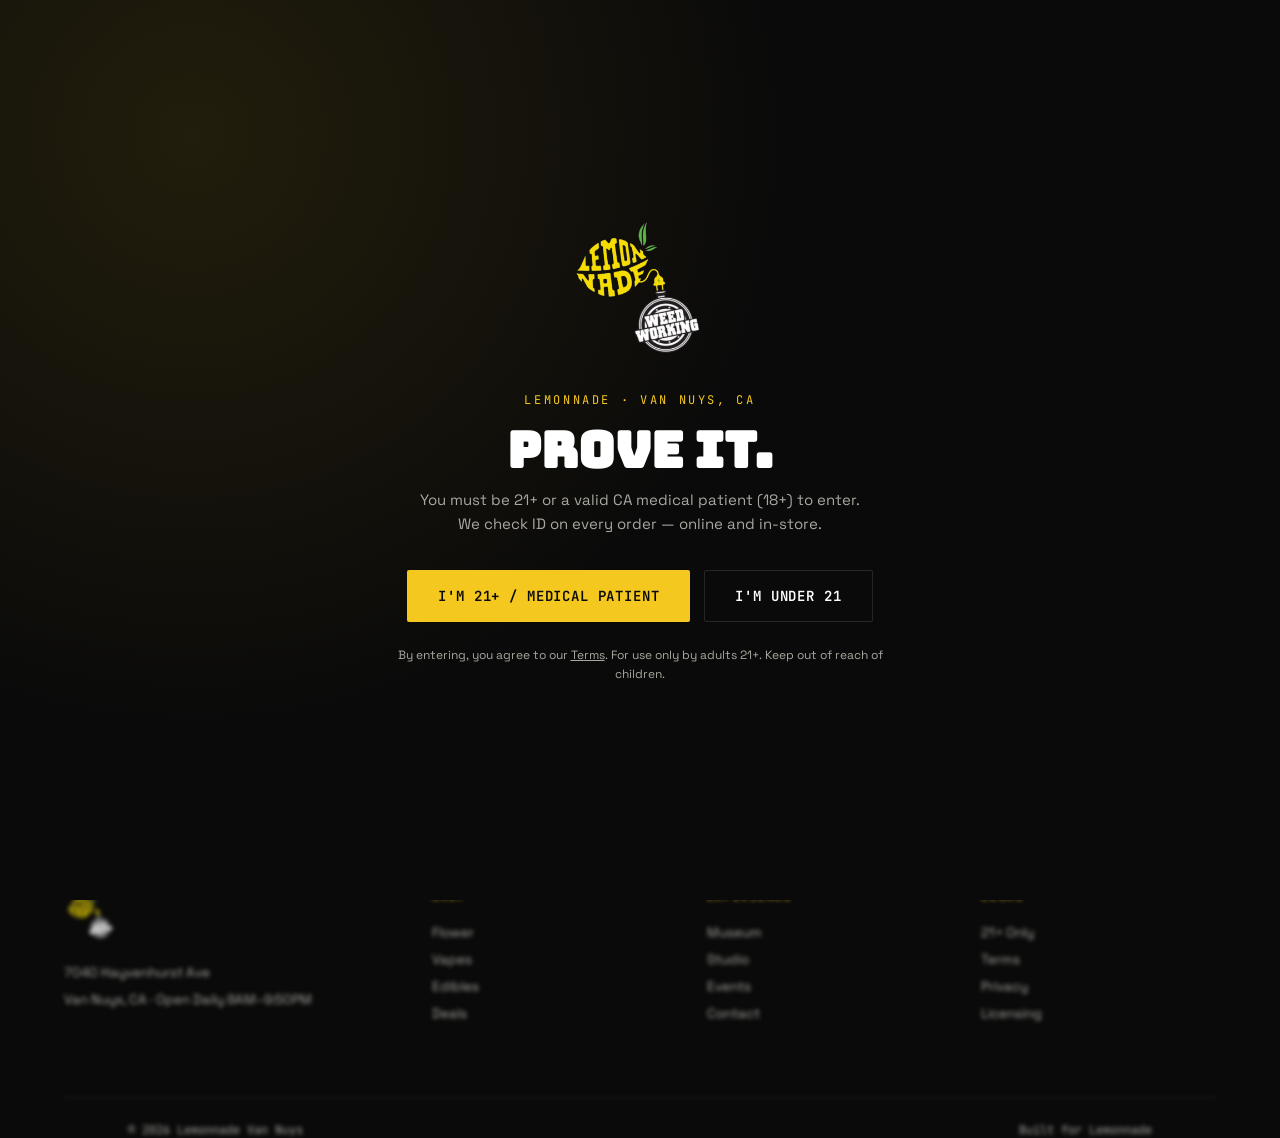
==== about.html @ 54032cbb "Phase 2: point to Pro Supabase project" ====
<!DOCTYPE html>
<html lang="en">
<head>
<meta charset="UTF-8">
<meta name="viewport" content="width=device-width, initial-scale=1.0">
<title>About & Contact — Lemonnade Van Nuys</title>
<meta name="description" content="Visit Lemonnade Van Nuys — 7040 Hayvenhurst Ave, Van Nuys, CA. Open daily 8AM–9:50PM.">
<link rel="stylesheet" href="assets/style.css">
<style>
  .about-body{ padding:20px clamp(20px,5vw,64px) 80px; max-width:700px; }
  .about-body p{ color:var(--bone-dim); line-height:1.8; margin-bottom:20px; }
  .contact-grid{ display:grid; grid-template-columns:1fr 1fr; gap:24px; margin-top:40px; }
  .contact-card{ background:var(--surface); border:1px solid var(--line); border-radius:6px; padding:26px; }
  .contact-card .label{ font-family:'JetBrains Mono',monospace; font-size:10.5px; color:var(--bone-dim); letter-spacing:0.14em; text-transform:uppercase; margin-bottom:8px; }
  .contact-card .value{ font-size:16px; font-weight:600; }
  @media (max-width:600px){ .contact-grid{ grid-template-columns:1fr; } }
</style>
</head>
<body>
  <div id="site">

    <section class="page-hero">
      <div class="hero-eyebrow">Come Say Hi</div>
      <h1 class="display">About &amp; Contact</h1>
      <p>Van Nuys' dispensary, hip-hop museum, and recording studio — all in one spot.</p>
    </section>

    <div class="about-body">
      <p>Lemonnade Van Nuys isn't just a dispensary — it's a full experience. Along with a curated, top-shelf menu that rotates weekly, we house a hip-hop museum with rare memorabilia and vinyl, plus a fully working recording studio where local artists come to write and record.</p>
      <p>We serve both recreational and medical customers, 21+ with valid ID — no medical card required.</p>

      <div class="contact-grid">
        <div class="contact-card"><div class="label">Address</div><div class="value">7040 Hayvenhurst Ave<br>Van Nuys, CA</div></div>
        <div class="contact-card"><div class="label">Hours</div><div class="value">Open Daily<br>8AM – 9:50PM</div></div>
      </div>
    </div>

  </div>

<script src="assets/components.js"></script>
<script>
  mountLemonnadeSite({ activeHref: 'about.html', logoSrc: 'assets/logo.png' });
</script>
</body>
</html>
---- assets/style.css ----
@import url('https://fonts.googleapis.com/css2?family=Bungee&family=Space+Grotesk:wght@400;500;600;700&family=JetBrains+Mono:wght@400;600&display=swap');

  :root{
    --ink:#0A0A0A;
    --surface:#161616;
    --surface-2:#1F1F1F;
    --yellow:#F4C81E;
    --yellow-deep:#D9A800;
    --white:#FFFFFF;
    --leaf:#4C9A4A;
    --bone:#F2F0E8;
    --bone-dim:#A8A8A0;
    --line: rgba(242,240,232,0.12);
    --radius: 2px;
  }
  *{box-sizing:border-box; margin:0; padding:0;}
  html{scroll-behavior:auto;}
  body{ background:var(--ink); color:var(--bone); font-family:'Space Grotesk', sans-serif; overflow-x:hidden; }
  .display{font-family:'Bungee', sans-serif; text-transform:uppercase; line-height:0.98; letter-spacing:0;}
  .mono{font-family:'JetBrains Mono', monospace;}
  a{color:inherit; text-decoration:none;}
  img{max-width:100%; display:block;}
  ::selection{background:var(--yellow); color:var(--ink);}

  /* ---------- AGE GATE ---------- */
  #ageGate{
    position:fixed; inset:0; z-index:999;
    background:
      radial-gradient(circle at 15% 15%, rgba(244,200,30,0.10), transparent 45%),
      var(--ink);
    display:flex; align-items:center; justify-content:center; padding:24px;
  }
  #ageGate.hidden{display:none;}
  .gate-card{ max-width:520px; width:100%; text-align:center; }
  .gate-logo{ width:150px; margin:0 auto 26px; }
  .gate-eyebrow{ font-family:'JetBrains Mono', monospace; font-size:12px; letter-spacing:0.22em; color:var(--yellow); margin-bottom:18px; text-transform:uppercase; }
  .gate-title{ font-size:clamp(2rem, 6.4vw, 3.1rem); color:var(--white); margin-bottom:14px; }
  .gate-sub{ color:var(--bone-dim); font-size:15px; margin-bottom:34px; line-height:1.6; }
  .gate-buttons{ display:flex; gap:14px; justify-content:center; flex-wrap:wrap; }
  .btn{ font-family:'JetBrains Mono', monospace; font-weight:600; font-size:14px; letter-spacing:0.06em; padding:16px 30px; border-radius:var(--radius); border:1px solid transparent; cursor:pointer; text-transform:uppercase; }
  .btn-yellow{ background:var(--yellow); color:var(--ink); }
  .btn-yellow:hover{ box-shadow:0 0 0 3px rgba(244,200,30,0.25); }
  .btn-outline{ background:transparent; color:var(--white); border-color:var(--line); }
  .btn-outline:hover{ border-color:var(--bone-dim); }
  .gate-fine{ margin-top:24px; font-size:12px; color:var(--bone-dim); line-height:1.6; }
  .gate-fine a{ text-decoration:underline; }
  .gate-deny{ display:none; margin-top:20px; padding:14px 18px; border:1px solid #B23A3A; color:#FFB199; font-size:13px; text-align:left; border-radius:var(--radius); }
  .gate-deny.show{ display:block; }

  #site{ filter:blur(2px); }
  #site.revealed{ filter:none; }

  /* ---------- MARQUEE ---------- */
  .marquee{ background:var(--yellow); color:var(--ink); overflow:hidden; white-space:nowrap; border-bottom:1px solid var(--ink); }
  .marquee-track{ display:inline-block; padding:9px 0; font-family:'JetBrains Mono', monospace; font-weight:600; font-size:12.5px; letter-spacing:0.05em; animation: scroll 28s linear infinite; }
  .marquee-track span{ margin:0 28px; }
  @keyframes scroll{ 0%{ transform:translateX(0); } 100%{ transform:translateX(-50%); } }

  /* ---------- HEADER ---------- */
  header{ display:flex; align-items:center; justify-content:space-between; padding:16px clamp(20px,5vw,64px); border-bottom:1px solid var(--line); position:sticky; top:0; background:rgba(10,10,10,0.92); backdrop-filter:blur(6px); z-index:10; }
  .logo{ display:flex; align-items:center; gap:10px; }
  .logo img{ height:46px; width:auto; }
  nav{ display:flex; gap:28px; align-items:center; }
  nav a{ font-size:13px; color:var(--bone-dim); text-transform:uppercase; letter-spacing:0.06em; }
  nav a:hover{ color:var(--yellow); }
  .nav-cta{ background:var(--yellow); color:var(--ink); padding:10px 20px; font-family:'JetBrains Mono', monospace; font-weight:600; font-size:12.5px; letter-spacing:0.05em; text-transform:uppercase; border-radius:var(--radius); }

  /* ---------- MOBILE NAV ---------- */
  .burger{
    display:none; flex-direction:column; gap:5px; background:none; border:none; cursor:pointer;
    padding:10px; margin:-10px;
  }
  .burger span{ width:24px; height:2px; background:var(--white); display:block; transition:transform 0.2s, opacity 0.2s; }
  .burger.open span:nth-child(1){ transform:translateY(7px) rotate(45deg); }
  .burger.open span:nth-child(2){ opacity:0; }
  .burger.open span:nth-child(3){ transform:translateY(-7px) rotate(-45deg); }

  .mobile-nav{
    display:none; position:fixed; top:0; right:0; bottom:0; width:min(78vw, 320px);
    background:var(--surface); border-left:1px solid var(--line); z-index:200;
    padding:90px 28px 28px; flex-direction:column; gap:2px;
    transform:translateX(100%); transition:transform 0.25s ease;
  }
  .mobile-nav.open{ display:flex; transform:translateX(0); }
  .mobile-nav a{
    display:block; padding:16px 4px; border-bottom:1px solid var(--line);
    font-family:'JetBrains Mono', monospace; font-size:14px; letter-spacing:0.05em;
    text-transform:uppercase; color:var(--bone);
  }
  .mobile-nav a.nav-cta{ margin-top:20px; text-align:center; border:none; }
  .mobile-nav-backdrop{
    display:none; position:fixed; inset:0; background:rgba(0,0,0,0.6); z-index:150;
  }
  .mobile-nav-backdrop.open{ display:block; }

  /* ---------- HERO ---------- */
  .hero{ position:relative; padding:90px clamp(20px,5vw,64px) 70px; display:grid; grid-template-columns:1.15fr 0.85fr; gap:40px; align-items:center; border-bottom:1px solid var(--line); }
  .hero-eyebrow{ font-family:'JetBrains Mono', monospace; font-size:12px; color:var(--yellow); letter-spacing:0.2em; margin-bottom:22px; display:flex; align-items:center; gap:10px; }
  .hero-eyebrow::before{ content:''; width:8px; height:8px; background:var(--yellow); border-radius:50%; display:inline-block; }
  .hero h1{ font-size:clamp(2.6rem, 5.6vw, 4.6rem); color:var(--white); }
  .hero h1 em{ font-style:normal; color:var(--yellow); }
  .hero p{ margin-top:24px; max-width:480px; color:var(--bone-dim); font-size:16px; line-height:1.7; }
  .hero-actions{ margin-top:36px; display:flex; gap:14px; flex-wrap:wrap; }
  .hero-visual{ position:relative; aspect-ratio:1/1; display:flex; align-items:center; justify-content:center; }
  .hero-visual img{ width:88%; filter:drop-shadow(0 20px 50px rgba(244,200,30,0.15)); }

  /* ---------- TRUST STRIP ---------- */
  .trust{ display:flex; flex-wrap:wrap; gap:14px; padding:32px clamp(20px,5vw,64px); border-bottom:1px solid var(--line); }
  .trust-tab{ display:flex; align-items:center; gap:14px; background:var(--surface); border:1px solid var(--line); border-radius:8px; padding:14px 20px; flex:1 1 220px; }
  .trust-tab .icon{ width:32px; height:32px; flex-shrink:0; color:var(--yellow); }
  .trust-tab .icon svg{ width:100%; height:100%; }
  .trust .label{ font-family:'JetBrains Mono', monospace; font-size:10px; color:var(--bone-dim); letter-spacing:0.12em; text-transform:uppercase; margin-bottom:4px; }
  .trust .value{ font-size:14px; font-weight:600; line-height:1.3; }

  /* ---------- SECTION SHELL ---------- */
  section.block{ padding:80px clamp(20px,5vw,64px); border-bottom:1px solid var(--line); }
  .block-head{ display:flex; justify-content:space-between; align-items:flex-end; margin-bottom:42px; gap:20px; flex-wrap:wrap; }
  .block-eyebrow{ font-family:'JetBrains Mono', monospace; font-size:11.5px; color:var(--yellow); letter-spacing:0.16em; margin-bottom:12px; text-transform:uppercase; }
  .block-title{ font-size:clamp(1.8rem,3.6vw,2.8rem); }
  .block-link{ font-family:'JetBrains Mono', monospace; font-size:12.5px; color:var(--bone-dim); border-bottom:1px solid var(--bone-dim); padding-bottom:2px; }
  .block-link:hover{ color:var(--yellow); border-color:var(--yellow); }

  /* ---------- STAMP BADGE (signature element, echoes real logo) ---------- */
  .stamp{
    width:74px; height:74px; border-radius:50%;
    border:2px solid var(--white); position:relative;
    display:flex; align-items:center; justify-content:center;
    flex-shrink:0;
  }
  .stamp::before{ content:''; position:absolute; inset:6px; border:1px solid var(--white); border-radius:50%; opacity:0.5; }
  .stamp span{ font-family:'Bungee',sans-serif; font-size:9px; color:var(--white); text-align:center; line-height:1.3; }

  /* ---------- DEALS ---------- */
  .deal-card{ display:grid; grid-template-columns:280px 1fr; gap:0; background:var(--surface); border:1px solid var(--line); border-radius:6px; overflow:hidden; }
  .deal-img{ background: repeating-linear-gradient(135deg, var(--yellow) 0 2px, transparent 2px 22px), var(--surface-2); display:flex; align-items:center; justify-content:center; padding:30px; }
  .deal-badge{ background:var(--white); color:var(--ink); font-family:'JetBrains Mono',monospace; font-weight:700; font-size:13px; padding:14px 18px; border-radius:var(--radius); transform:rotate(-4deg); box-shadow:0 8px 24px rgba(0,0,0,0.4); text-align:center; }
  .deal-body{ padding:36px; display:flex; flex-direction:column; justify-content:center; }
  .deal-body h3{ font-family:'Bungee',sans-serif; font-size:1.5rem; text-transform:uppercase; margin-bottom:12px; }
  .deal-body p{ color:var(--bone-dim); line-height:1.7; margin-bottom:22px; max-width:520px; }

  /* ---------- STUDIO / MUSEUM ---------- */
  .studio-block{ background:var(--surface); position:relative; }
  .studio-grid{ display:grid; grid-template-columns:1fr 1fr; gap:0; border:1px solid var(--line); border-radius:6px; overflow:hidden; }
  .studio-panel{ padding:48px 40px; border-right:1px solid var(--line); }
  .studio-panel:last-child{ border-right:none; }
  .studio-panel .stamp{ margin-bottom:24px; border-color:var(--yellow); }
  .studio-panel .stamp span{ color:var(--yellow); }
  .studio-panel h3{ font-family:'Bungee',sans-serif; font-size:1.5rem; text-transform:uppercase; margin-bottom:14px; }
  .studio-panel p{ color:var(--bone-dim); line-height:1.75; font-size:14.5px; margin-bottom:20px; }
  .studio-panel .tags{ display:flex; gap:8px; flex-wrap:wrap; }
  .studio-panel .tags span{ font-family:'JetBrains Mono',monospace; font-size:11px; border:1px solid var(--line); padding:6px 10px; border-radius:20px; color:var(--bone-dim); }

  /* ---------- CATEGORY GRID ---------- */
  .cat-grid{ display:grid; grid-template-columns:repeat(auto-fill, minmax(150px,1fr)); gap:1px; background:var(--line); border:1px solid var(--line); border-radius:6px; overflow:hidden; }
  .cat-tile{ background:var(--surface); padding:26px 18px; display:flex; flex-direction:column; gap:14px; min-height:130px; justify-content:space-between; transition:background 0.15s; }
  .cat-tile:hover{ background:var(--surface-2); }
  .cat-tile .num{ font-family:'JetBrains Mono',monospace; font-size:11px; color:var(--bone-dim); }
  .cat-tile .name{ font-family:'Bungee',sans-serif; font-size:13px; text-transform:uppercase; }

  /* ---------- STRAINS ---------- */
  .strain-grid{ display:grid; grid-template-columns:repeat(3,1fr); gap:1px; background:var(--line); border:1px solid var(--line); border-radius:6px; overflow:hidden; }
  .strain-tile{ background:var(--surface); padding:44px 30px; }
  .strain-tile .pct{ font-family:'JetBrains Mono',monospace; color:var(--yellow); font-size:12px; letter-spacing:0.1em; margin-bottom:18px; display:block; }
  .strain-tile h4{ font-family:'Bungee',sans-serif; font-size:1.5rem; text-transform:uppercase; margin-bottom:10px; }
  .strain-tile p{ color:var(--bone-dim); font-size:13.5px; line-height:1.6; }

  /* ---------- EVENTS ---------- */
  .blast-banner{
    background: linear-gradient(120deg, var(--yellow) 0%, var(--yellow-deep) 100%);
    color:var(--ink); border-radius:6px; padding:40px; margin-bottom:32px;
    display:grid; grid-template-columns:auto 1fr auto; align-items:center; gap:28px;
  }
  .blast-tag{
    font-family:'JetBrains Mono',monospace; font-weight:700; font-size:11px; letter-spacing:0.14em;
    background:var(--ink); color:var(--yellow); padding:8px 14px; border-radius:20px; white-space:nowrap;
  }
  .blast-banner h3{ font-family:'Bungee',sans-serif; font-size:1.7rem; text-transform:uppercase; line-height:1.1; }
  .blast-banner p{ font-size:13.5px; margin-top:6px; opacity:0.85; }
  .blast-banner .btn{ background:var(--ink); color:var(--yellow); white-space:nowrap; }

  .cal-wrap{ display:grid; grid-template-columns:1fr 340px; gap:1px; background:var(--line); border:1px solid var(--line); border-radius:6px; overflow:hidden; }
  .cal-grid{ background:var(--surface); padding:28px; }
  .cal-month{ display:flex; justify-content:space-between; align-items:center; margin-bottom:18px; }
  .cal-month span{ font-family:'Bungee',sans-serif; font-size:15px; text-transform:uppercase; }
  .cal-nav{ display:flex; gap:8px; }
  .cal-nav button{ background:none; border:1px solid var(--line); color:var(--bone-dim); width:28px; height:28px; border-radius:var(--radius); cursor:pointer; font-family:'JetBrains Mono',monospace; }
  .cal-days{ display:grid; grid-template-columns:repeat(7,1fr); gap:6px; margin-bottom:8px; }
  .cal-days span{ font-family:'JetBrains Mono',monospace; font-size:10px; color:var(--bone-dim); text-align:center; letter-spacing:0.06em; }
  .cal-dates{ display:grid; grid-template-columns:repeat(7,1fr); gap:6px; }
  .cal-date{ aspect-ratio:1; display:flex; align-items:center; justify-content:center; font-family:'JetBrains Mono',monospace; font-size:12px; color:var(--bone-dim); border-radius:var(--radius); position:relative; }
  .cal-date.has-event{ color:var(--bone); background:var(--surface-2); }
  .cal-date.blast{ background:var(--yellow); color:var(--ink); font-weight:700; }
  .cal-date.today{ border:1px solid var(--yellow); }
  .cal-list{ background:var(--surface); padding:28px; display:flex; flex-direction:column; gap:0; }
  .cal-list h4{ font-family:'JetBrains Mono',monospace; font-size:11px; letter-spacing:0.14em; color:var(--yellow); text-transform:uppercase; margin-bottom:18px; }
  .cal-item{ display:flex; gap:14px; padding:14px 0; border-bottom:1px solid var(--line); }
  .cal-item:last-child{ border-bottom:none; }
  .cal-item .date-chip{ font-family:'JetBrains Mono',monospace; font-size:11px; color:var(--ink); background:var(--bone-dim); width:38px; height:38px; border-radius:var(--radius); display:flex; align-items:center; justify-content:center; flex-shrink:0; text-align:center; line-height:1.2; }
  .cal-item.is-blast .date-chip{ background:var(--yellow); }
  .cal-item .ev-name{ font-size:13.5px; font-weight:600; margin-bottom:2px; }
  .cal-item .ev-time{ font-family:'JetBrains Mono',monospace; font-size:11px; color:var(--bone-dim); }

  /* ---------- BLOG ---------- */
  .blog-grid{ display:grid; grid-template-columns:repeat(3,1fr); gap:24px; }
  .blog-card{ background:var(--surface); border:1px solid var(--line); border-radius:6px; overflow:hidden; }
  .blog-thumb{ aspect-ratio:16/10; background:repeating-linear-gradient(45deg, var(--surface-2) 0 10px, var(--surface) 10px 20px); display:flex; align-items:flex-end; padding:14px; }
  .blog-cat{ font-family:'JetBrains Mono',monospace; font-size:10px; background:var(--yellow); color:var(--ink); padding:5px 10px; border-radius:20px; letter-spacing:0.06em; }
  .blog-body{ padding:22px; }
  .blog-date{ font-family:'JetBrains Mono',monospace; font-size:11px; color:var(--bone-dim); margin-bottom:10px; display:block; }
  .blog-body h3{ font-family:'Bungee',sans-serif; font-size:1.05rem; text-transform:uppercase; line-height:1.3; margin-bottom:10px; }
  .blog-body p{ color:var(--bone-dim); font-size:13px; line-height:1.6; }

  /* ---------- FOOTER ---------- */
  footer{ padding:60px clamp(20px,5vw,64px) 40px; display:grid; grid-template-columns:1.4fr 1fr 1fr 1fr; gap:40px; }
  footer .logo img{ height:54px; margin-bottom:16px; }
  footer h5{ font-family:'JetBrains Mono',monospace; font-size:11px; letter-spacing:0.14em; color:var(--yellow); margin-bottom:16px; text-transform:uppercase; }
  footer p, footer li{ color:var(--bone-dim); font-size:13.5px; line-height:2; list-style:none; }
  .foot-bottom{ margin:30px clamp(20px,5vw,64px) 0; padding:24px clamp(20px,5vw,64px) 0; border-top:1px solid var(--line); display:flex; justify-content:space-between; color:var(--bone-dim); font-size:12px; font-family:'JetBrains Mono',monospace; }

  @media (max-width:860px){
    .hero{ grid-template-columns:1fr; }
    .trust{ flex-direction:column; }
    .trust-tab{ flex:1 1 auto; }
    nav{ display:none; }
    .burger{ display:flex; }
    .deal-card{ grid-template-columns:1fr; }
    .strain-grid{ grid-template-columns:1fr; }
    .studio-grid{ grid-template-columns:1fr; }
    .studio-panel{ border-right:none; border-bottom:1px solid var(--line); }
    footer{ grid-template-columns:1fr 1fr; }
    .hero{ padding-top:60px; }
    .marquee-track{ font-size:11px; }
    .cal-wrap{ grid-template-columns:1fr; }
    .blast-banner{ grid-template-columns:1fr; text-align:left; }
    .blog-grid{ grid-template-columns:1fr; }
  }
  @media (prefers-reduced-motion: reduce){ .marquee-track{ animation:none; } html{ scroll-behavior:auto; } }

  /* ---------- PAGE HERO (generic, reused across Menu/Deals/Events/Studio/Blog) ---------- */
  .page-hero{ padding:70px clamp(20px,5vw,64px) 40px; border-bottom:1px solid var(--line); }
  .page-hero h1{ font-size:clamp(2.4rem,5vw,3.6rem); color:var(--white); margin-top:14px; }
  .page-hero p{ color:var(--bone-dim); margin-top:16px; max-width:520px; }

  /* ---------- MENU PAGE (Meadow embed) ---------- */
  .menu-embed-wrap{ padding:40px clamp(20px,5vw,64px) 80px; min-height:400px; }
  .menu-fallback{ background:var(--surface); border:1px dashed var(--line); border-radius:6px; padding:40px; text-align:center; color:var(--bone-dim); }

  /* ---------- STUDIO PAGE ---------- */
  .studio-hero-panel{ display:grid; grid-template-columns:1fr 1fr; gap:0; border:1px solid var(--line); border-radius:6px; overflow:hidden; margin:0 clamp(20px,5vw,64px) 60px; }
  .studio-hero-panel .studio-panel{ padding:60px 44px; }
  .studio-hero-panel .studio-panel:first-child{ border-right:1px solid var(--line); }
  .booking-form{ background:var(--surface); border:1px solid var(--line); border-radius:6px; padding:40px; margin:0 clamp(20px,5vw,64px) 80px; max-width:520px; }
  .booking-form label{ display:block; font-family:'JetBrains Mono',monospace; font-size:11px; color:var(--bone-dim); letter-spacing:0.1em; text-transform:uppercase; margin:18px 0 8px; }
  .booking-form label:first-child{ margin-top:0; }
  .booking-form input, .booking-form textarea{ width:100%; background:var(--ink); border:1px solid var(--line); border-radius:var(--radius); padding:12px 14px; color:var(--bone); font-family:'Space Grotesk',sans-serif; font-size:14px; }
  .booking-form input:focus, .booking-form textarea:focus{ outline:none; border-color:var(--yellow); }

  /* ---------- 404 / FALLBACK ---------- */
  .not-found{ padding:120px clamp(20px,5vw,64px); text-align:center; }
  .not-found h1{ font-size:4rem; color:var(--yellow); }

  /* ---------- ADMIN-READY EMPTY STATES ---------- */
  .empty-state{ padding:60px 20px; text-align:center; color:var(--bone-dim); font-family:'JetBrains Mono',monospace; font-size:13px; grid-column:1/-1; }
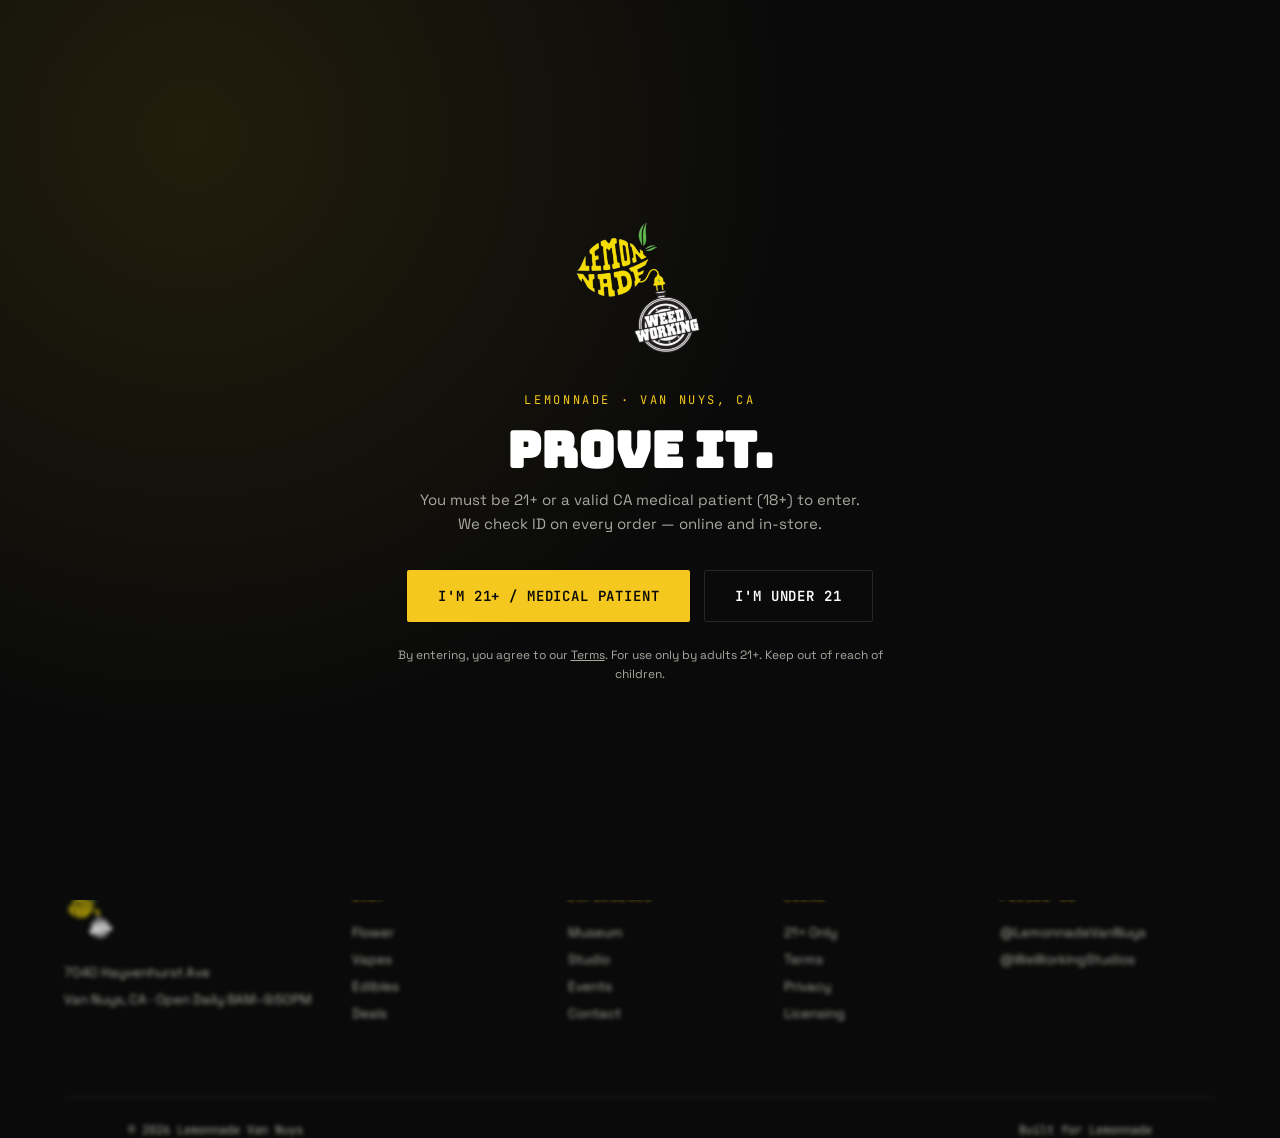
==== commit c3fa48cc: "SEO basics: meta rewrites, sitemap, robots.txt, LocalBusiness schema" ====
--- a/about.html
+++ b/about.html
@@ -3,8 +3,8 @@
 <head>
 <meta charset="UTF-8">
 <meta name="viewport" content="width=device-width, initial-scale=1.0">
-<title>About & Contact — Lemonnade Van Nuys</title>
-<meta name="description" content="Visit Lemonnade Van Nuys — 7040 Hayvenhurst Ave, Van Nuys, CA. Open daily 8AM–9:50PM.">
+<title>Visit Us — Dispensary Near Van Nuys, CA | Lemonnade</title>
+<meta name="description" content="Find Lemonnade dispensary at 7040 Hayvenhurst Ave, Van Nuys, CA 91406 — open every day 8AM–9:50PM. Recreational &amp; medical cannabis, 21+ with valid ID, no medical card required.">
 <link rel="stylesheet" href="assets/style.css">
 <style>
   .about-body{ padding:20px clamp(20px,5vw,64px) 80px; max-width:700px; }
@@ -15,6 +15,11 @@
   .contact-card .value{ font-size:16px; font-weight:600; }
   @media (max-width:600px){ .contact-grid{ grid-template-columns:1fr; } }
 </style>
+<link rel="icon" type="image/x-icon" href="assets/favicon.ico">
+<link rel="icon" type="image/png" sizes="16x16" href="assets/favicon-16x16.png">
+<link rel="icon" type="image/png" sizes="32x32" href="assets/favicon-32x32.png">
+<link rel="icon" type="image/png" sizes="48x48" href="assets/favicon-48x48.png">
+<link rel="apple-touch-icon" sizes="180x180" href="assets/apple-touch-icon.png">
 </head>
 <body>
   <div id="site">
--- a/assets/style.css
+++ b/assets/style.css
@@ -152,9 +152,12 @@
 
   /* ---------- CATEGORY GRID ---------- */
   .cat-grid{ display:grid; grid-template-columns:repeat(auto-fill, minmax(150px,1fr)); gap:1px; background:var(--line); border:1px solid var(--line); border-radius:6px; overflow:hidden; }
-  .cat-tile{ background:var(--surface); padding:26px 18px; display:flex; flex-direction:column; gap:14px; min-height:130px; justify-content:space-between; transition:background 0.15s; }
+  .cat-tile{ background:var(--surface); padding:26px 18px; display:flex; flex-direction:column; gap:12px; min-height:140px; justify-content:space-between; transition:background 0.15s; text-decoration:none; color:inherit; }
   .cat-tile:hover{ background:var(--surface-2); }
+  .cat-tile .top-row{ display:flex; justify-content:flex-end; align-items:flex-start; }
   .cat-tile .num{ font-family:'JetBrains Mono',monospace; font-size:11px; color:var(--bone-dim); }
+  .cat-tile .cat-icon{ width:26px; height:26px; color:var(--yellow); flex-shrink:0; }
+  .cat-tile .cat-icon svg{ width:100%; height:100%; }
   .cat-tile .name{ font-family:'Bungee',sans-serif; font-size:13px; text-transform:uppercase; }
 
   /* ---------- STRAINS ---------- */
@@ -211,7 +214,7 @@
   .blog-body p{ color:var(--bone-dim); font-size:13px; line-height:1.6; }
 
   /* ---------- FOOTER ---------- */
-  footer{ padding:60px clamp(20px,5vw,64px) 40px; display:grid; grid-template-columns:1.4fr 1fr 1fr 1fr; gap:40px; }
+  footer{ padding:60px clamp(20px,5vw,64px) 40px; display:grid; grid-template-columns:1.4fr 1fr 1fr 1fr 1.2fr; gap:36px; }
   footer .logo img{ height:54px; margin-bottom:16px; }
   footer h5{ font-family:'JetBrains Mono',monospace; font-size:11px; letter-spacing:0.14em; color:var(--yellow); margin-bottom:16px; text-transform:uppercase; }
   footer p, footer li{ color:var(--bone-dim); font-size:13.5px; line-height:2; list-style:none; }
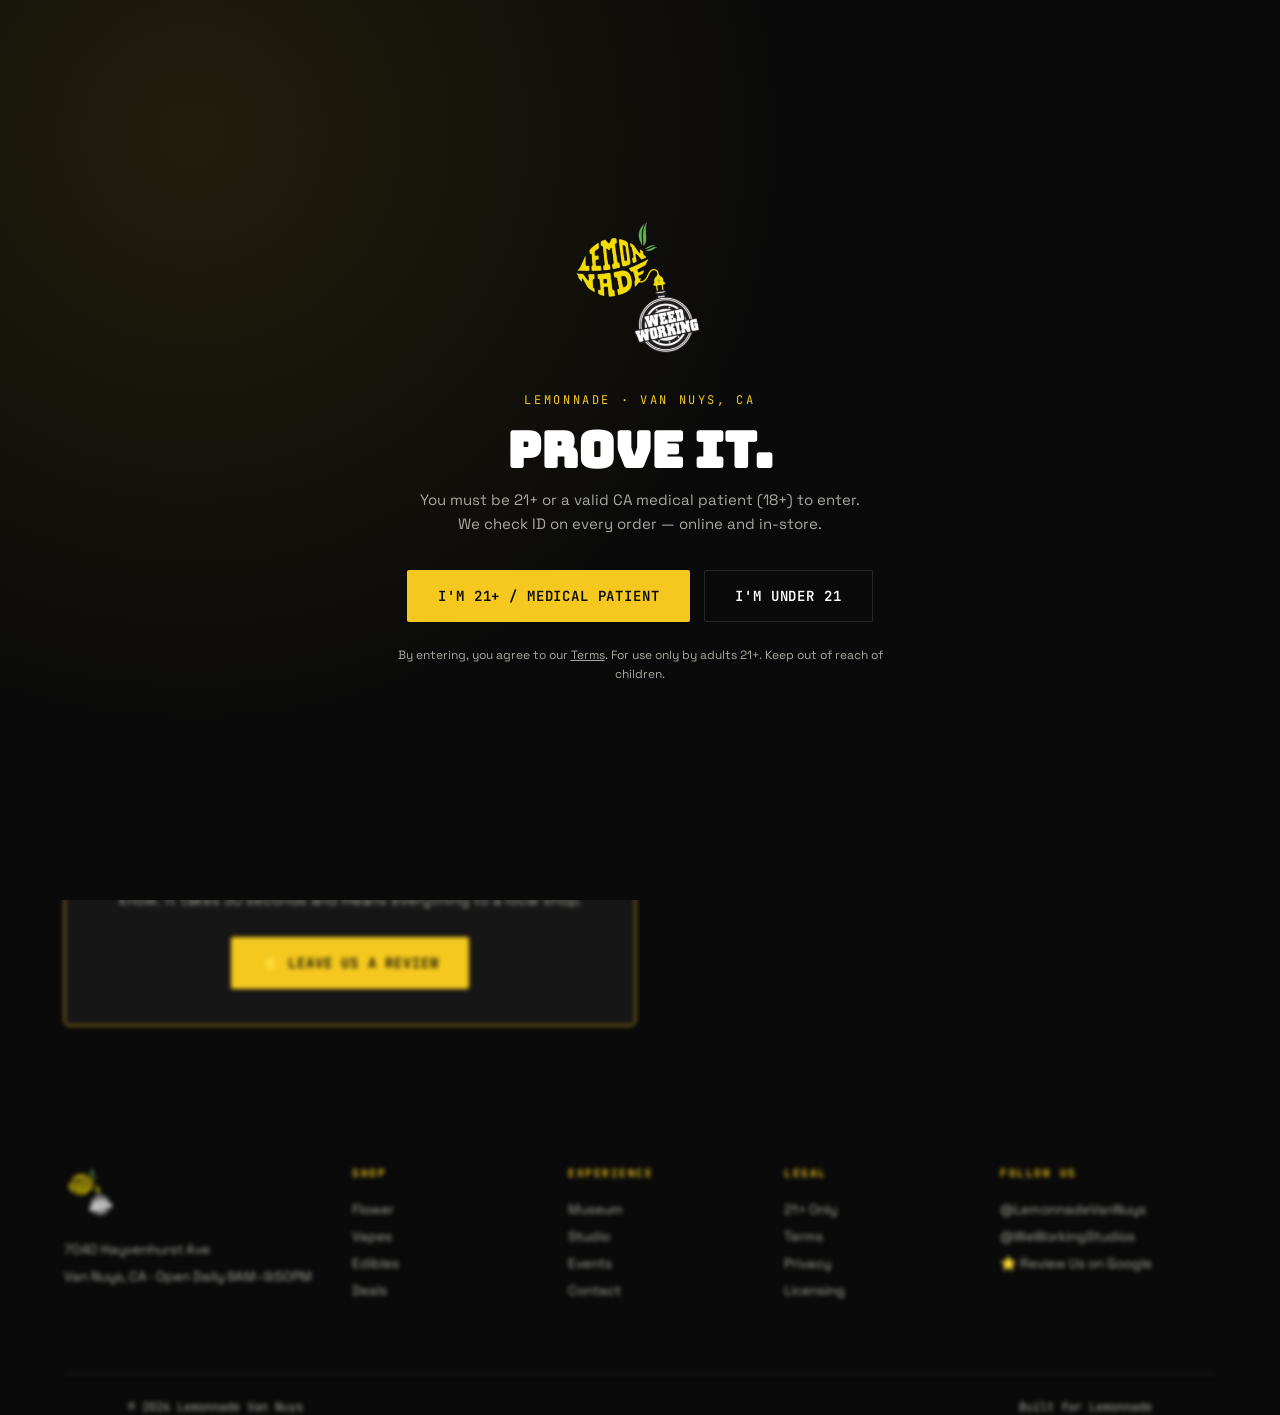
==== commit a30a12d9: "Add Google review links to footer and About page" ====
--- a/about.html
+++ b/about.html
@@ -38,6 +38,12 @@
         <div class="contact-card"><div class="label">Address</div><div class="value">7040 Hayvenhurst Ave<br>Van Nuys, CA</div></div>
         <div class="contact-card"><div class="label">Hours</div><div class="value">Open Daily<br>8AM – 9:50PM</div></div>
       </div>
+
+      <div style="background:var(--surface); border:1px solid var(--yellow); border-radius:6px; padding:36px; margin-top:40px; text-align:center;">
+        <div style="font-family:'Bungee',sans-serif; font-size:1.3rem; text-transform:uppercase; margin-bottom:10px;">Been In Recently?</div>
+        <p style="color:var(--bone-dim); font-size:14.5px; line-height:1.7; margin-bottom:24px;">If we took good care of you, a Google review helps more than you know. It takes 30 seconds and means everything to a local shop.</p>
+        <a href="https://g.page/r/CePXtx45vIyFEBM/review" target="_blank" rel="noopener" class="btn btn-yellow" style="text-decoration:none; display:inline-block;">⭐ Leave Us a Review</a>
+      </div>
     </div>
 
   </div>
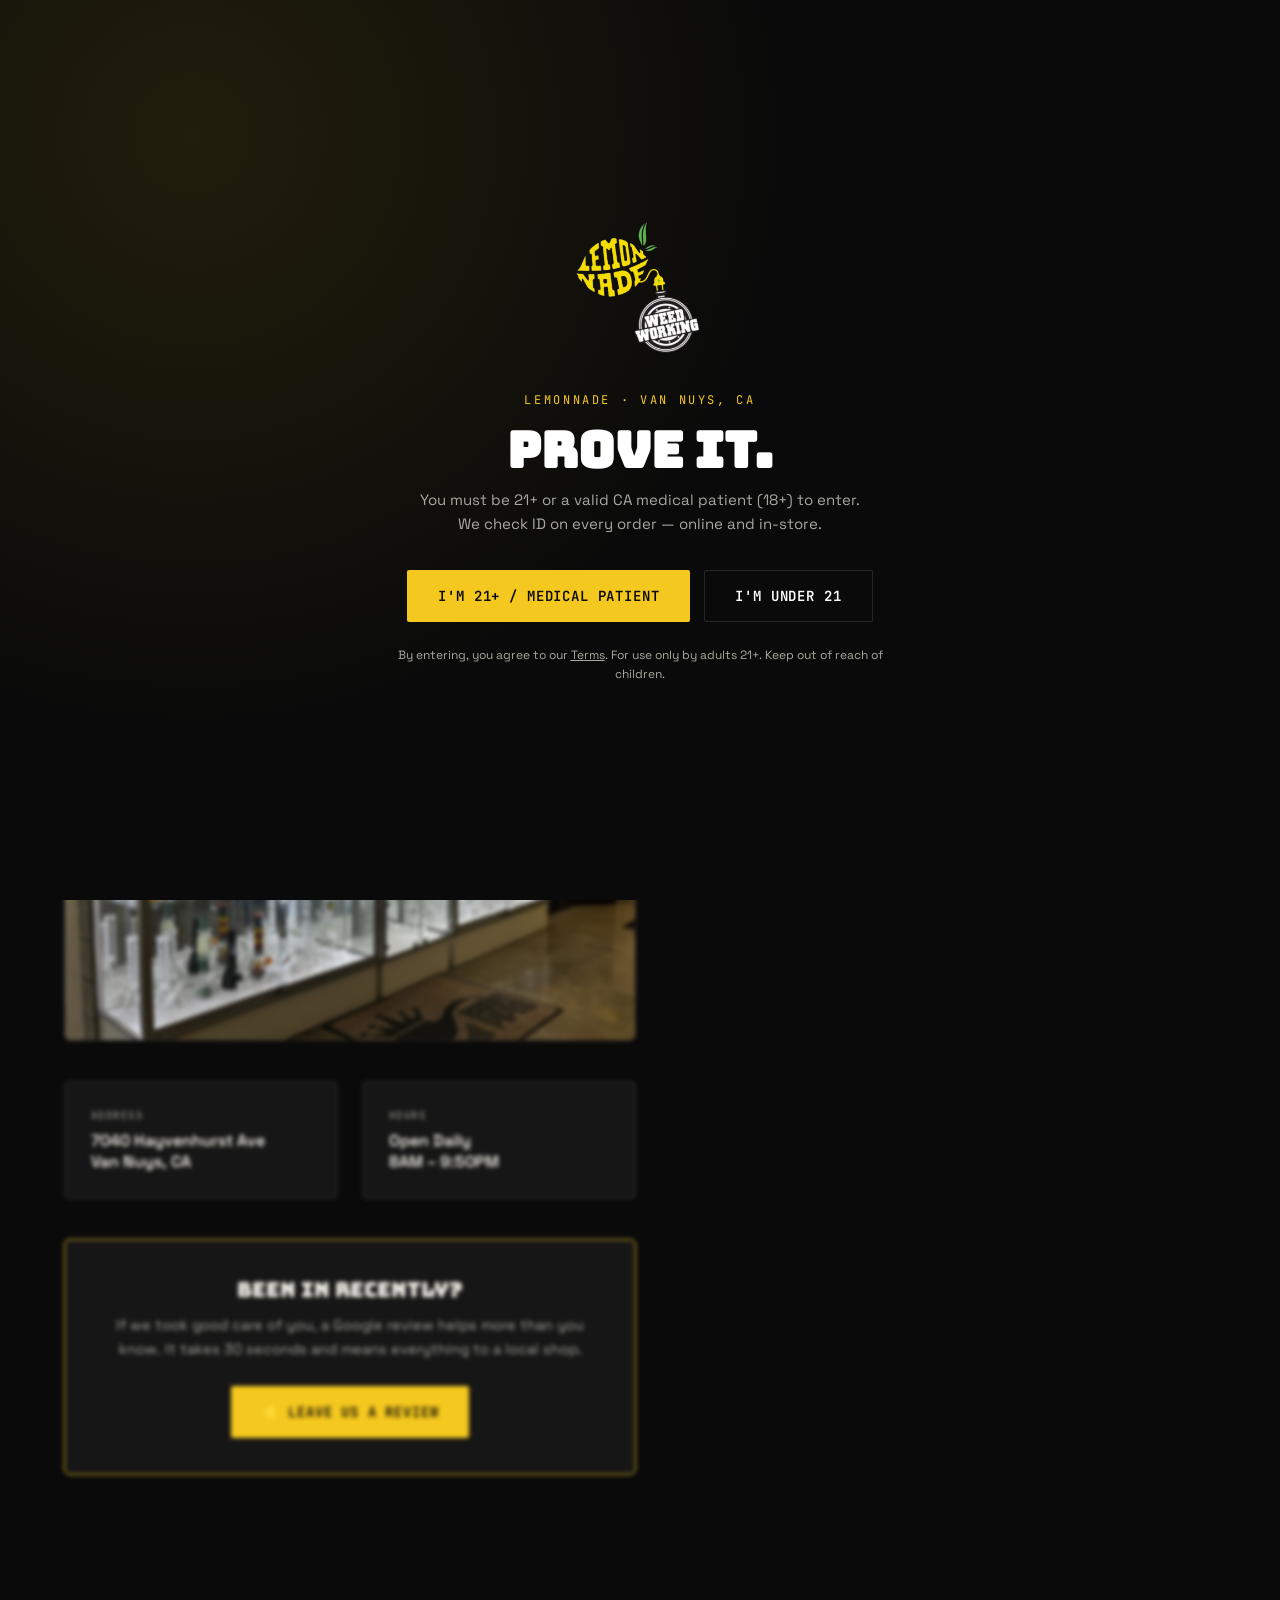
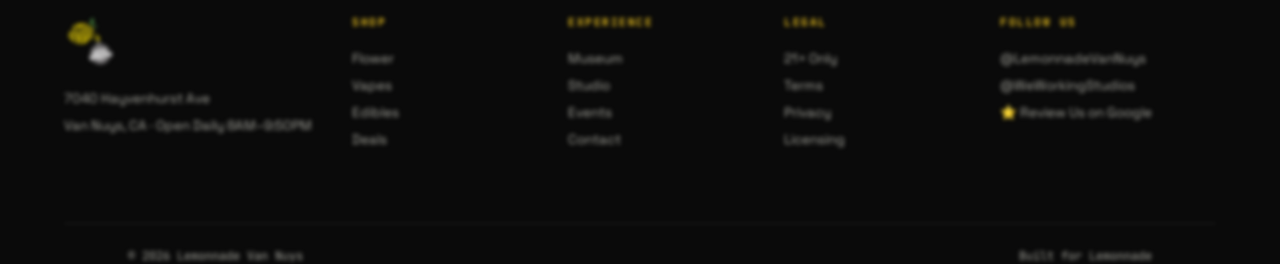
==== commit 8b5813a4: "Add real shop, museum and studio photos" ====
--- a/about.html
+++ b/about.html
@@ -34,6 +34,8 @@
       <p>Lemonnade Van Nuys isn't just a dispensary — it's a full experience. Along with a curated, top-shelf menu that rotates weekly, we house a hip-hop museum with rare memorabilia and vinyl, plus a fully working recording studio where local artists come to write and record.</p>
       <p>We serve both recreational and medical customers, 21+ with valid ID — no medical card required.</p>
 
+      <img src="assets/photos/shop-glass.jpg" alt="Glass display cases inside Lemonnade Van Nuys" style="width:100%; border-radius:6px; border:1px solid var(--line); display:block; margin-top:10px;">
+
       <div class="contact-grid">
         <div class="contact-card"><div class="label">Address</div><div class="value">7040 Hayvenhurst Ave<br>Van Nuys, CA</div></div>
         <div class="contact-card"><div class="label">Hours</div><div class="value">Open Daily<br>8AM – 9:50PM</div></div>
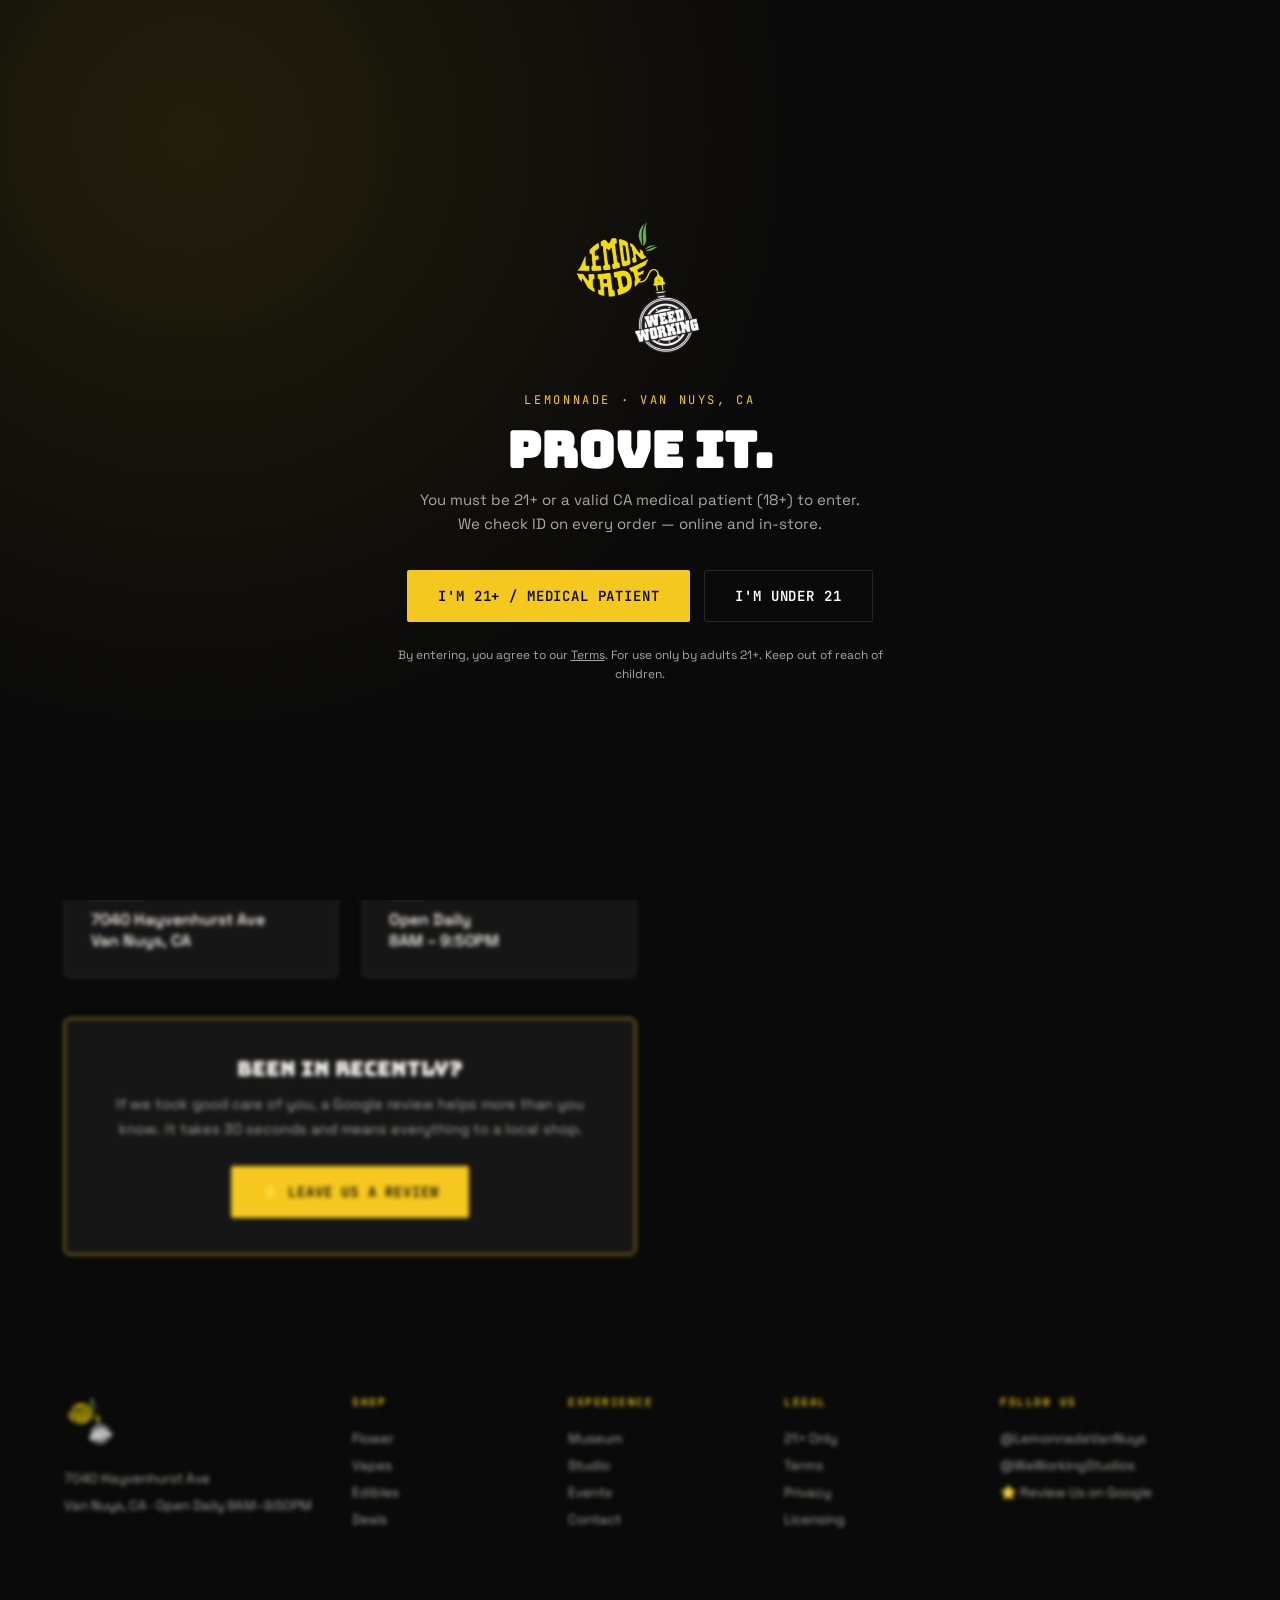
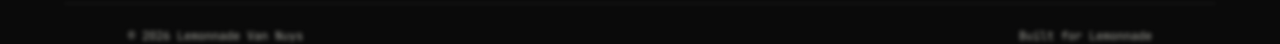
==== commit f3e958c5: "Add real shop, museum and studio photos" ====
--- a/about.html
+++ b/about.html
@@ -34,7 +34,10 @@
       <p>Lemonnade Van Nuys isn't just a dispensary — it's a full experience. Along with a curated, top-shelf menu that rotates weekly, we house a hip-hop museum with rare memorabilia and vinyl, plus a fully working recording studio where local artists come to write and record.</p>
       <p>We serve both recreational and medical customers, 21+ with valid ID — no medical card required.</p>
 
-      <img src="assets/photos/shop-glass.jpg" alt="Glass display cases inside Lemonnade Van Nuys" style="width:100%; border-radius:6px; border:1px solid var(--line); display:block; margin-top:10px;">
+      <div style="display:grid; grid-template-columns:1fr 1fr; gap:16px; margin-top:10px;">
+        <img src="assets/photos/sticker-door.jpg" alt="Inside Lemonnade Van Nuys — the sticker door and Lemonnade entry rug" style="width:100%; height:100%; object-fit:cover; border-radius:6px; border:1px solid var(--line); display:block;">
+        <img src="assets/photos/shop-glass.jpg" alt="Glass display cases inside Lemonnade Van Nuys" style="width:100%; height:100%; object-fit:cover; border-radius:6px; border:1px solid var(--line); display:block;">
+      </div>
 
       <div class="contact-grid">
         <div class="contact-card"><div class="label">Address</div><div class="value">7040 Hayvenhurst Ave<br>Van Nuys, CA</div></div>
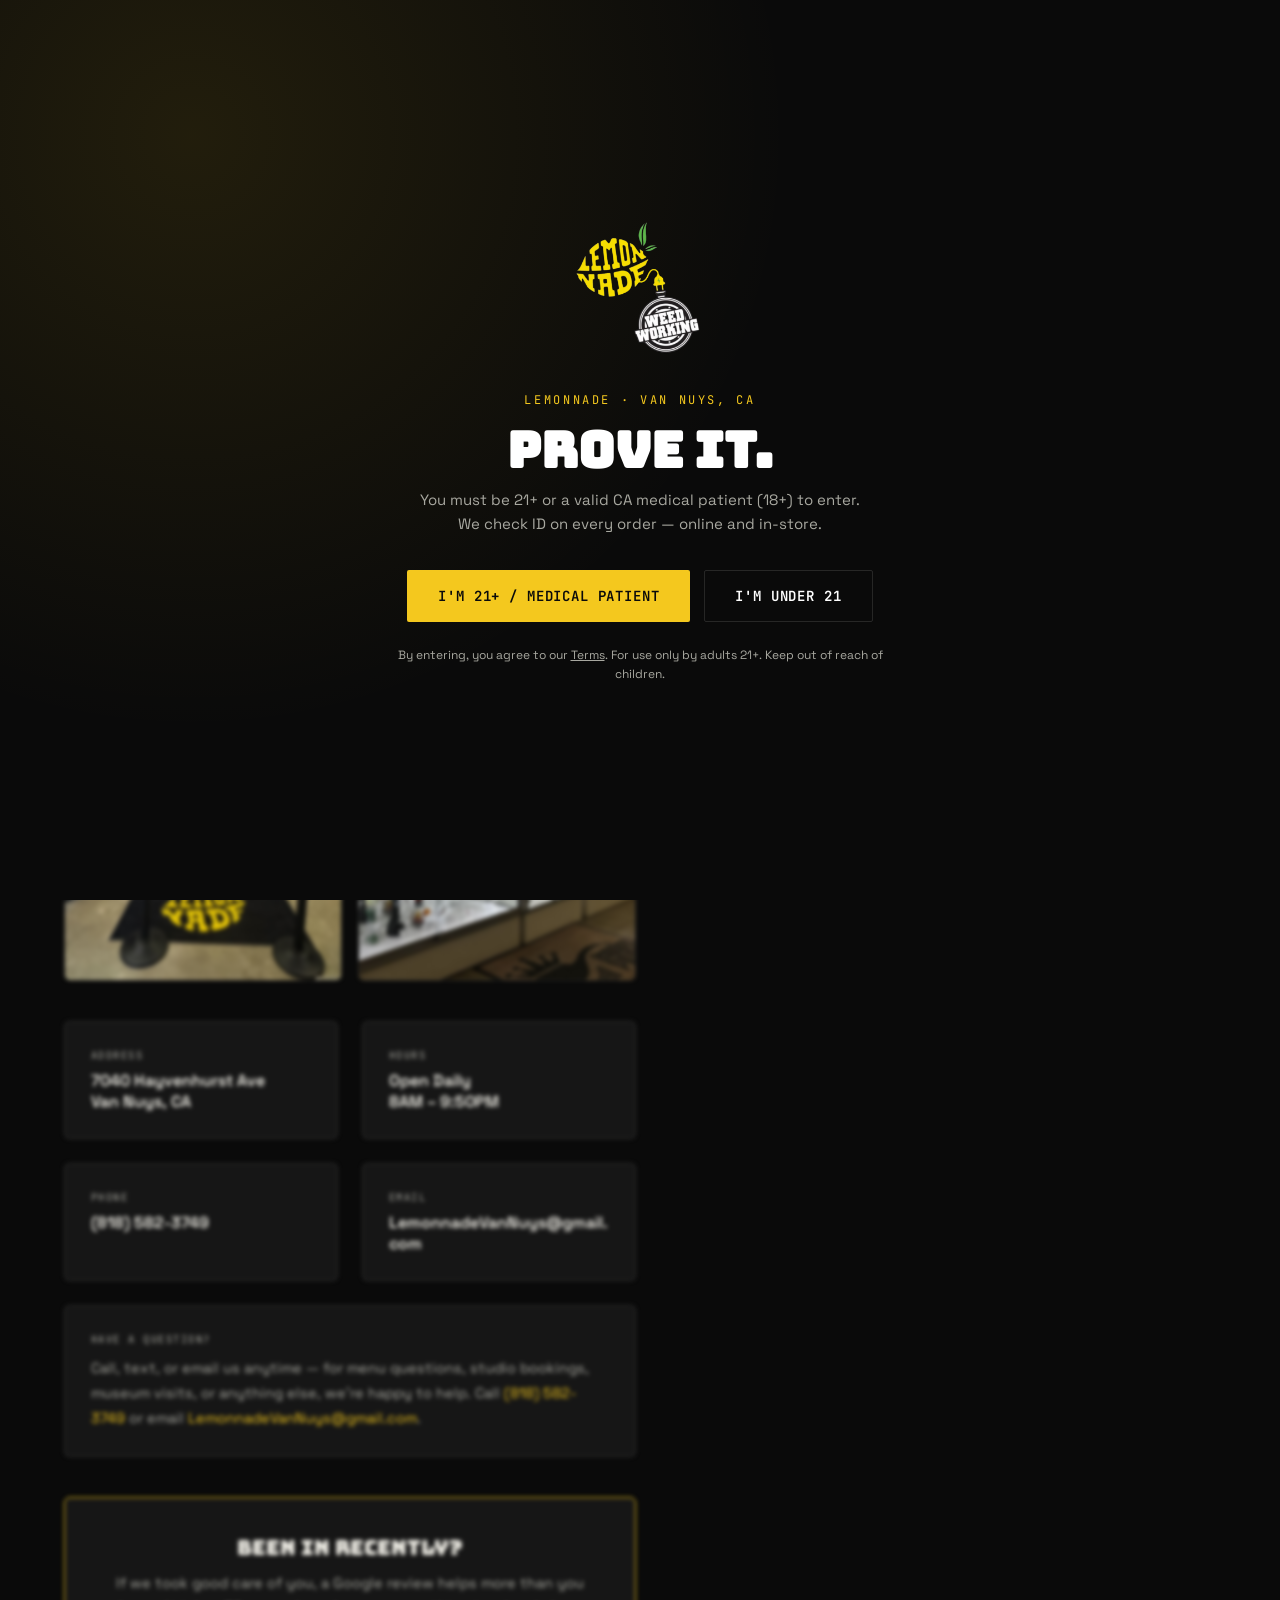
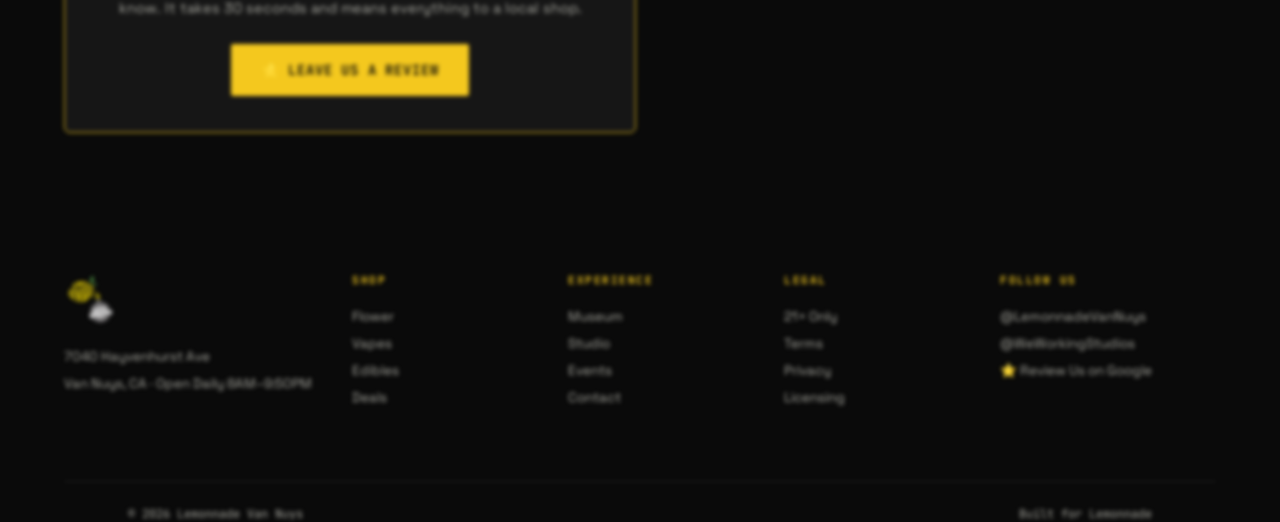
==== commit 7ab31843: "Fix rotated photos, add contact info" ====
--- a/about.html
+++ b/about.html
@@ -42,6 +42,13 @@
       <div class="contact-grid">
         <div class="contact-card"><div class="label">Address</div><div class="value">7040 Hayvenhurst Ave<br>Van Nuys, CA</div></div>
         <div class="contact-card"><div class="label">Hours</div><div class="value">Open Daily<br>8AM – 9:50PM</div></div>
+        <div class="contact-card"><div class="label">Phone</div><div class="value"><a href="tel:+18185823749" style="color:inherit; text-decoration:none;">(818) 582-3749</a></div></div>
+        <div class="contact-card"><div class="label">Email</div><div class="value"><a href="mailto:LemonnadeVanNuys@gmail.com" style="color:inherit; text-decoration:none; word-break:break-word;">LemonnadeVanNuys@gmail.com</a></div></div>
+      </div>
+
+      <div style="background:var(--surface); border:1px solid var(--line); border-radius:6px; padding:26px; margin-top:24px;">
+        <div class="label" style="font-family:'JetBrains Mono',monospace; font-size:10.5px; color:var(--bone-dim); letter-spacing:0.14em; text-transform:uppercase; margin-bottom:10px;">Have A Question?</div>
+        <p style="color:var(--bone-dim); font-size:14.5px; line-height:1.7; margin-bottom:0;">Call, text, or email us anytime — for menu questions, studio bookings, museum visits, or anything else, we're happy to help. Call <a href="tel:+18185823749" style="color:var(--yellow);">(818) 582-3749</a> or email <a href="mailto:LemonnadeVanNuys@gmail.com" style="color:var(--yellow);">LemonnadeVanNuys@gmail.com</a>.</p>
       </div>
 
       <div style="background:var(--surface); border:1px solid var(--yellow); border-radius:6px; padding:36px; margin-top:40px; text-align:center;">
